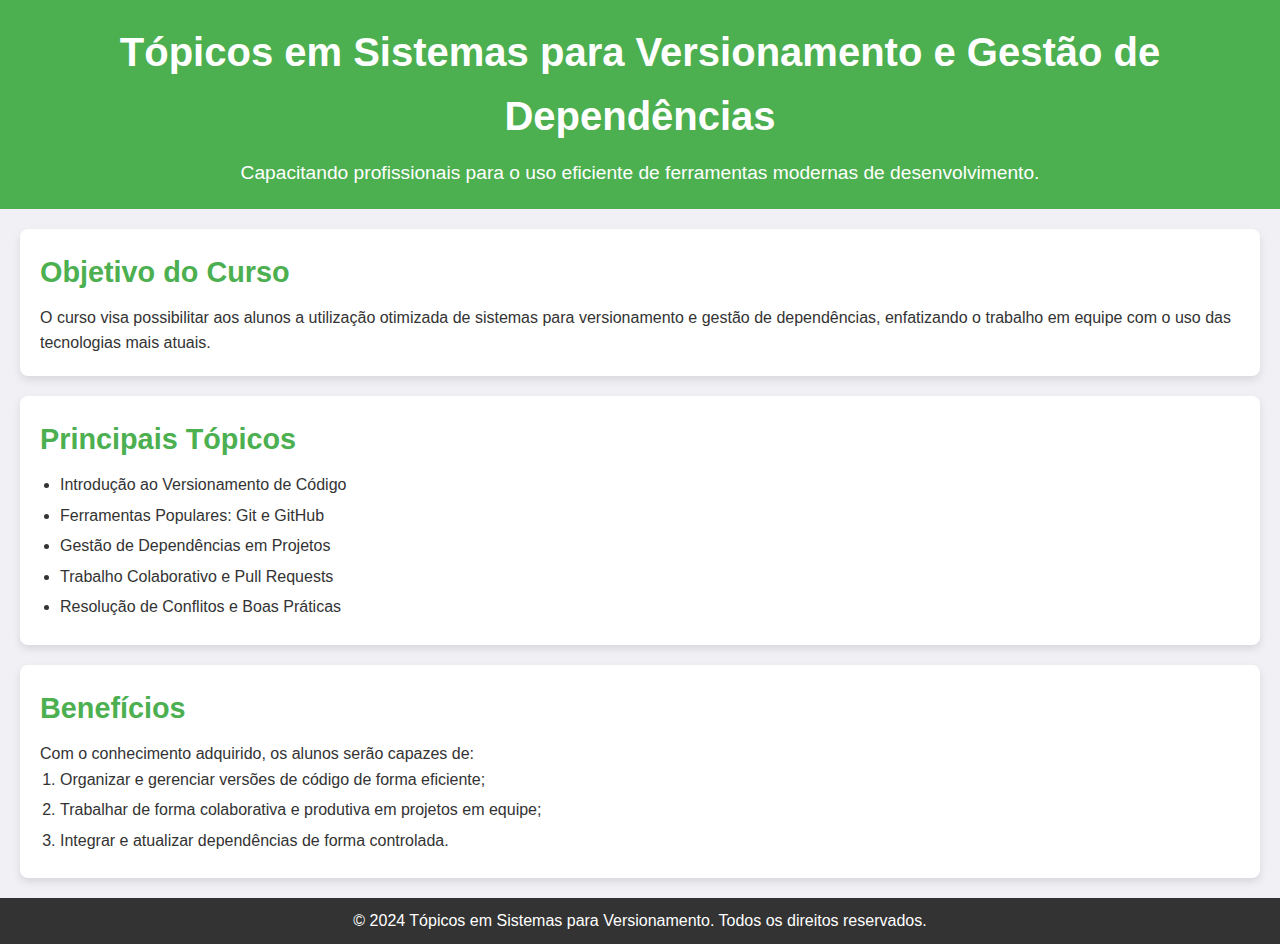
==== index.html @ a3e55da1 "Resolvendo merge" ====
<!DOCTYPE html>
<html lang="pt-BR">
<head>
    <meta charset="UTF-8">
    <meta name="viewport" content="width=device-width, initial-scale=1.0">
    <title>Tópicos em Versionamento e Gestão de Dependências</title>
    <link rel="stylesheet" href="estilo.css">
</head>
<body>
    <header>
        <h1>Tópicos em Sistemas para Versionamento e Gestão de Dependências</h1>
        <p>Capacitando profissionais para o uso eficiente de ferramentas modernas de desenvolvimento.</p>
    </header>

    <section>
        <h2>Objetivo do Curso</h2>
        <p>O curso visa possibilitar aos alunos a utilização otimizada de sistemas para versionamento e gestão de dependências, enfatizando o trabalho em equipe com o uso das tecnologias mais atuais.</p>
    </section>

    <section>
        <h2>Principais Tópicos</h2>
        <ul>
            <li>Introdução ao Versionamento de Código</li>
            <li>Ferramentas Populares: Git e GitHub</li>
            <li>Gestão de Dependências em Projetos</li>
            <li>Trabalho Colaborativo e Pull Requests</li>
            <li>Resolução de Conflitos e Boas Práticas</li>
        </ul>
    </section>

    <section>
        <h2>Benefícios</h2>
        <p>Com o conhecimento adquirido, os alunos serão capazes de:</p>
        <ol>
            <li>Organizar e gerenciar versões de código de forma eficiente;</li>
            <li>Trabalhar de forma colaborativa e produtiva em projetos em equipe;</li>
            <li>Integrar e atualizar dependências de forma controlada.</li>
        </ol>
    </section>

    <footer>
        <p>&copy; 2024 Tópicos em Sistemas para Versionamento. Todos os direitos reservados.</p>
    </footer>
</body>
</html>
---- estilo.css ----
/* Reset básico */
* {
    margin: 0;
    padding: 0;
    box-sizing: border-box;
    font-family: Arial, sans-serif;
}

/* Estilos gerais */
body {
    background-color: #f0f0f5;
    color: #333;
    line-height: 1.6;
}

/* Cabeçalho */
header {
    background-color: #4CAF50;
    color: #fff;
    padding: 20px;
    text-align: center;
}

header h1 {
    font-size: 2.5em;
}

header p {
    font-size: 1.2em;
    margin-top: 10px;
}

/* Seções */
section {
    margin: 20px;
    padding: 20px;
    background-color: #fff;
    border-radius: 8px;
    box-shadow: 0 4px 8px rgba(0, 0, 0, 0.1);
}

section h2 {
    font-size: 1.8em;
    color: #4CAF50;
    margin-bottom: 10px;
}

/* Listas */
ul, ol {
    margin-left: 20px;
}

li {
    margin-bottom: 5px;
}

/* Rodapé */
footer {
    background-color: #333;
    color: #fff;
    text-align: center;
    padding: 10px;
    margin-top: 20px;
}
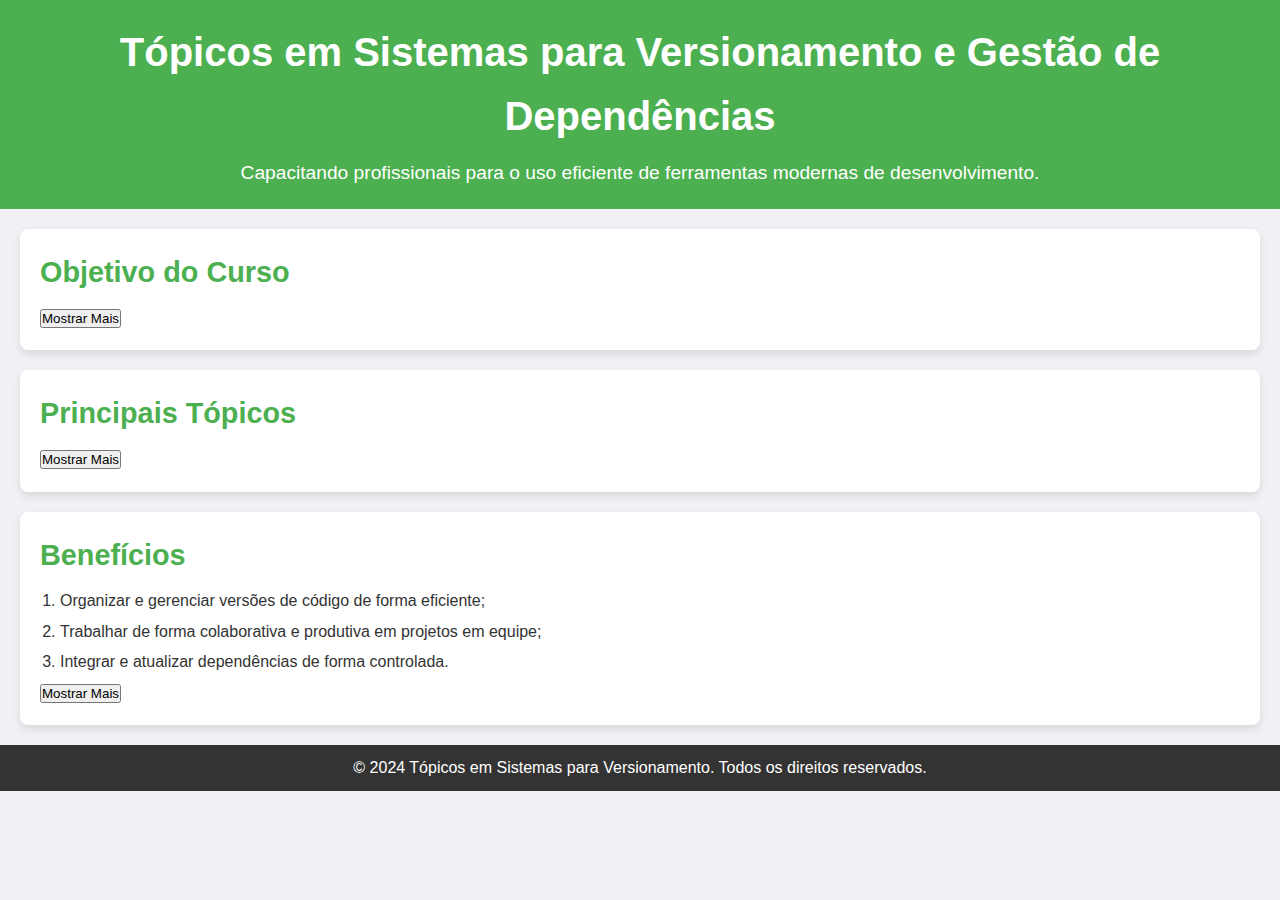
==== commit d4b419d6: "Resolvendo merge do clone" ====
--- a/index.html
+++ b/index.html
@@ -5,6 +5,7 @@
     <meta name="viewport" content="width=device-width, initial-scale=1.0">
     <title>Tópicos em Versionamento e Gestão de Dependências</title>
     <link rel="stylesheet" href="estilo.css">
+    <script src="script.js"></script>
 </head>
 <body>
     <header>
